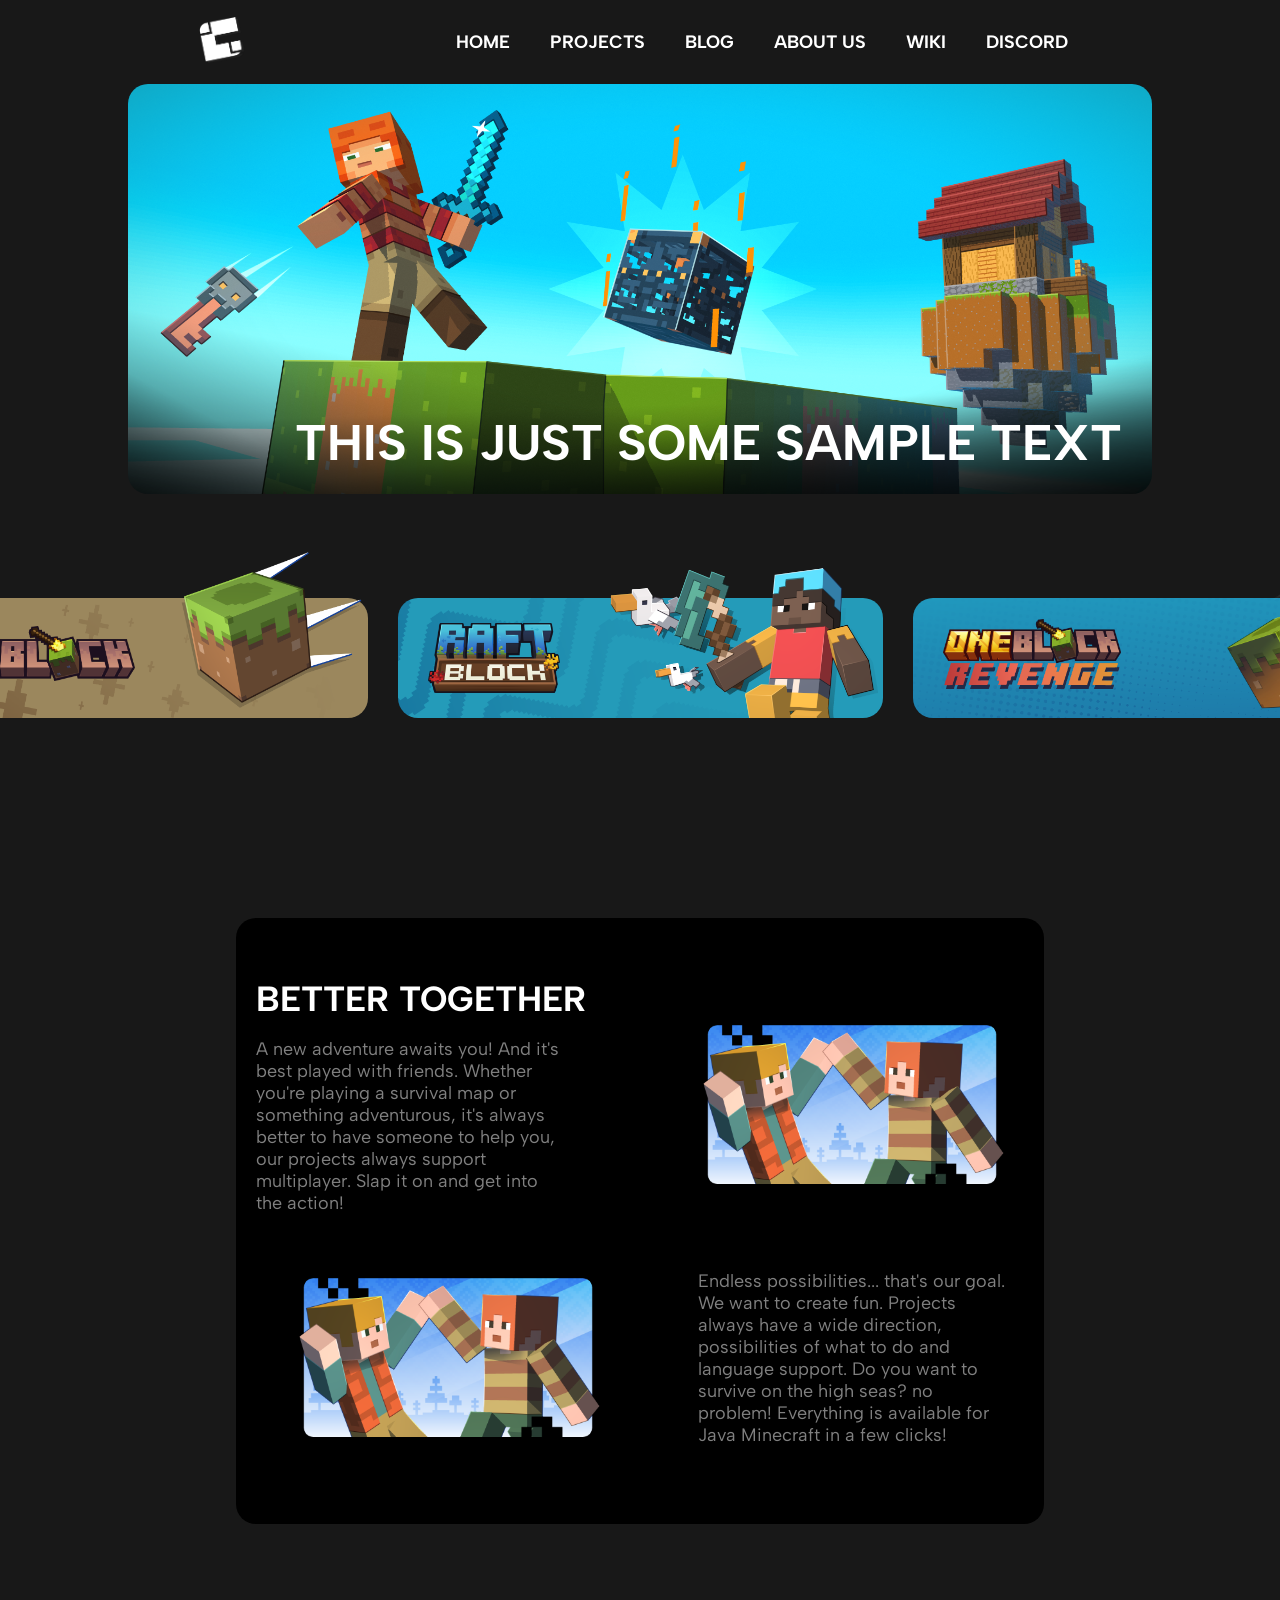
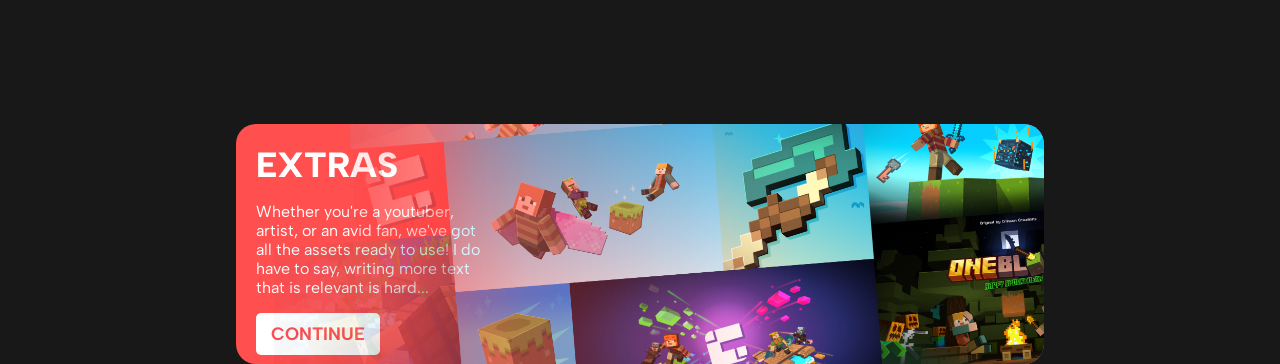
==== index.html @ 5902c3cc "new font yay, changed the font to the one that Crepi used in the figma mockups" ====
<!DOCTYPE html>
<html>
<head>
    <meta charset="utf-8" />
    <title>Crimson Creations</title>
    <link rel="stylesheet" href="style.css">
    
    <link rel="preconnect" href="https://fonts.googleapis.com">
    <link rel="preconnect" href="https://fonts.gstatic.com" crossorigin>
    <link href="https://fonts.googleapis.com/css2?family=Albert+Sans:ital,wght@0,100..900;1,100..900&display=swap" rel="stylesheet">
</head>
<body>
    <nav>
        <a href="index.html">
            <img src="assets/logo.png" alt="logo" id="logo">
        </a>
        <div class="navbar-button">
            <a href="index.html" class="current-page">home</a>
            <a href="projects.html">projects</a>
            <a href="blog.html">blog</a>
            <a href="about-us.html">about us</a>
            <a href="wiki.html">wiki</a>
            <a id="navbar-discord" href="https://discord.com/invite/VKgZ5HsmHF">discord</a>
        </div>
    </nav>
    <div id="frontpage-news">
        <img src="assets/blog/oneblock_trials.png">
        <h1>this is just some sample text</h1>
    </div>
    <div class="project-selection">
        <a href="oneblock.html">
            <div class="oneblock">
                <img class="ps-background" src="assets/project_selection/oneblock/background.png">
                <img class="oneblock ps-title" src="assets/project_selection/oneblock/title.png">
                <img class="oneblock ps-logo" src="assets/project_selection/oneblock/logo.png">
            </div>
        </a>
        <a href="">
            <div class="raftblock">
                <img class="ps-background" src="assets/project_selection/raftblock/background.png">
                <img class="raftblock ps-title" src="assets/project_selection/raftblock/title.png">
                <img class="raftblock ps-logo" src="assets/project_selection/raftblock/logo.png">
            </div>
        </a>
        <a href="">
            <div class="revenge">
                <img class="ps-background" src="assets/project_selection/ob-revenge/background.png">
                <img class="revenge ps-title" src="assets/project_selection/ob-revenge/title.png">
                <img class="revenge ps-logo" src="assets/project_selection/ob-revenge/logo.png">
            </div>
        </a>
    </div>
    <div class="paragraph-grid">
        <div>
        <h2>Better together</h2>
        <p>A new adventure awaits you! And it's best played with friends. Whether you're playing a survival map or something adventurous, it's always better to have someone to help you, our projects always support multiplayer. Slap it on and get into the action!</p>
        </div>
        <img src="assets/homepage/multiplayer.png">
        <img src="assets/homepage/multiplayer.png">
        <p>Endless possibilities... that's our goal. We want to create fun. Projects always have a wide direction, possibilities of what to do and language support. Do you want to survive on the high seas? no problem! Everything is available for Java Minecraft in a few clicks!</p>
    </div>
    <div class="extras">
        <div class="extras-text">
            <h2>Extras</h2>
            <p>Whether you're a youtuber, artist, or an avid fan, we've got all the assets ready to use!
                I do have to say, writing more text that is relevant is hard...
            </p>
            <a href="">continue</a>
        </div>
        <img class="" src="assets/homepage/extras.png">
    </div>
</body>
</html>
---- style.css ----
:root {
    --crimson: #fb3232;
    --crimson-light: #ff4f4f;
    --beige: #f5f5dc;
    --white: white;
    --black: black;
    --space-grey: #181818
}

body {
    max-width: 1920px;
    font-family: "Albert Sans", Arial, sans-serif;
    margin: 0;
    background-color: var(--space-grey);
    color: var(--white)
}

nav {
    width: 70%;
    margin: auto;
    display: flex;
    justify-content: space-between;
    align-items: center;
    background-color: var(--);
    padding: 10px;
    border-radius: 10px;
    height: fit-content
}

#logo {
    height: 60px;
    width: auto
}

div.navbar-button {
    display: flex;
    gap: 10px;
    align-items: center;
    padding-right: 5px
}

.navbar-button a {
    text-decoration: none;
    text-transform: uppercase;
    color: var(--white);
    font-weight: bold;
    font-size: 18px;
    padding: 15px;
    border-radius: 8px;
    transition: 0.15s
}

.navbar-button a:hover {
    background-color: var(--crimson);
    color: var(--white)
}

#navbar-discord:hover {
    background-color: #5865F2
}

.current-page {
}

.page-header {
    text-transform: uppercase;
    font-size: 40px;
    margin: 30px auto;
    width: 70%
}

.page-paragraph {
    width: 70%;
    margin: auto;
    font-size: 17px
}

#frontpage-news {
    width: 80%;
    margin: 0 auto 20px;
    position: relative
}

#frontpage-news > img {
    width: 100%;
    object-fit: cover;
    border-radius: 20px;
    aspect-ratio: 5 / 2;
    position: relative
}

#frontpage-news > h1 {
    position: absolute;
    right: 30px;
    bottom: 25px;
    font-size: 50px;
    text-transform: uppercase;
    margin: 0
}

.project-selection {
    width: 70%;
    margin: 100px auto;
    display: flex;
    justify-content: center;
    gap: 30px
}

.project-selection div {
    position: relative;
    display: flex;
    align-items: center;
    height: 120px;
    transition: 0.25s
}

.project-selection div:hover {
    transform: translateY(-10px)
}

/* 'ps' is short for 'project-selection' */

.ps-background {
    object-fit: cover;
    height: 100%;
    border-radius: 20px
}

.ps-title {
    position: absolute;
    left: 30px;
    height: 55px
}

.ps-title.oneblock {
    margin-bottom: 8px
}

.ps-title.raftblock {
    height: 70px
}

.ps-title.revenge {
    height: 70px;
    margin-bottom: 8px
}

.ps-logo {
    position: absolute;
    right: 0;
    bottom: 0;
    height: 160px
}

.ps-logo.oneblock {
    bottom: 10px
}

.ps-logo.raftblock {
    bottom: 0;
    right: 5px
}

.ps-logo.revenge {
    bottom: 2px;
    right: 10px
}

.paragraph-grid {
    width: 60%;
    margin: 200px auto;
    padding: 60px 20px;
    background-color: var(--black);
    border-radius: 20px;
    display: grid;
    grid-template-columns: 50% 50%;
    grid-template-rows: auto auto;
    column-gap: 20px;
    row-gap: 20px;
    align-items: center;
    justify-items: center
}

.paragraph-grid > * {
    place-self: center
}

.paragraph-grid img {
    width: 80%
}

.paragraph-grid div {
}

.paragraph-grid h2 {
    text-transform: uppercase;
    font-size: 35px;
    margin: 0
}

.paragraph-grid p {
    font-size: 18px;
    color: gray;
    width: 80%
}

.extras {
    width: 60%;
    height: 200px;
    margin: auto;
    position: relative;
    border-radius: 20px;
    background-color: var(--crimson-light);
    padding: 20px
}

.extras-text {
    width: 30%;
    height: 100%;
    display: flex;
    flex-direction: column;
    justify-content: space-between
}

.extras h2 {
    text-transform: uppercase;
    font-size: 35px;
    margin: 0;
    font-weight: 800
}

.extras a {
    width: fit-content;
    background-color: var(--white);
    color: var(--crimson-light);
    font-size: 18px;
    font-weight: bold;
    text-transform: uppercase;
    text-decoration: none;
    padding: 10px 15px;
    border-radius: 5px;
    transition: 0.2s
}

.extras a:hover {
    background-color: whitesmoke
}

.extras > img {
    position: absolute;
    right: 0;
    bottom: 0;
    height: 100%;
    border-radius: 0 20px 20px 0
}

.meet-team > div {
    height: 300px;
    background-color: var(--beige);
    color: var(--black);
    border-radius: 20px;
    padding: 30px;
    display: flex;
    flex-direction: column;
    justify-content: space-between;
    gap: 10px;
    width: 70%;
    margin: 200px auto;
    position: relative
}

.team-icons-bar {
    display: flex;
    flex-direction: row;
    gap: 15px;
    justify-content: left
}

.team-icons-bar > button {
    width: fit-content;
    height: 50px;
    padding: 0;
    margin: 0;
    border: 0;
    background-color: transparent;
    cursor: pointer
}

.team-icons-bar img {
    width: 50px
}

.team-description {
    width: 100%
}

.team-member {
    display: flex;
    justify-content: space-between
}

.team-member > div {
    width: calc(100% - 580px)
}

.team-member h1 {
    margin: 0;
    margin-bottom: 5px
}

.team-member h3 {
    font-size: 20px
}

.team-member h6 {
    font-weight: normal;
    font-size: 15px;
    margin: 0
}

.team-member p {
    font-size: 18px;
    line-height: 25px}

#member-picture {
    height: 550px;
    position: absolute;
	right: 0;
    bottom: 0;
    margin: 0px 30px
}

.team-badge {
    text-transform: uppercase;
    font-size: 15px;
    color: var(--white);
    padding: 3px 10px;
    border-radius: 5px
}

.badge-admin {
    background-color: var(--crimson)
}

.badge-team {
    
}

.project-grid {
    width: 70%;
    margin: auto;
    display: flex;
    flex-wrap: wrap;
    gap: 20px
}

.project-item {
    width: calc(25% - 15px);
    aspect-ratio: 1 / 1
}

.project-icon {
    width: 100%;
    height: 100%;
    object-fit: cover;
    border-radius: 20px;
    transition: 0.3s;
    opacity: 0.6
}

.project-icon:hover {
    scale: 95%;
    opacity: 1
}

.blogpost-list {
    width: 70%;
    margin: auto;
    display: flex;
    flex-direction: column;
    gap: 40px
}

.blogpost-list-item {
    display: flex;
    gap: 20px;
    height: 200px;
    transition: 0.2s
}

.blogpost-list-item:hover {
    scale: 97.5%
}

.blogpost-thumbnail {
    height: 100%;
    aspect-ratio: 3 / 2;
    object-fit: cover;
    border-radius: 10px
}

h5.blogpost-title {
    text-transform: uppercase;
    font-size: 22px;
    margin: 0
}

.blogpost-excerpt {
    font-size: 18px;
    line-height: 22px
}

.project-introduction {
    display: flex;
    width: 55%;
    margin: 200px auto;
    border-radius: 10px
}

.project-introduction-text {
    flex: 4;
    background-color: steelblue;
    border-radius: 20px 0 0 20px
}

.project-introduction-text * {
    margin: 25px
}

.project-introduction-text h2 {
    text-transform: uppercase;
    font-size: 30px;
    margin-bottom: 0
}

.project-introduction-text p {
    font-size: 17px;
    margin-top: 15px
}

.project-introduction > img {
    flex: 5;
    width: 100%;
    object-fit: cover;
    border-radius: 0 20px 20px 0;
    aspect-ratio: 3 / 2
}
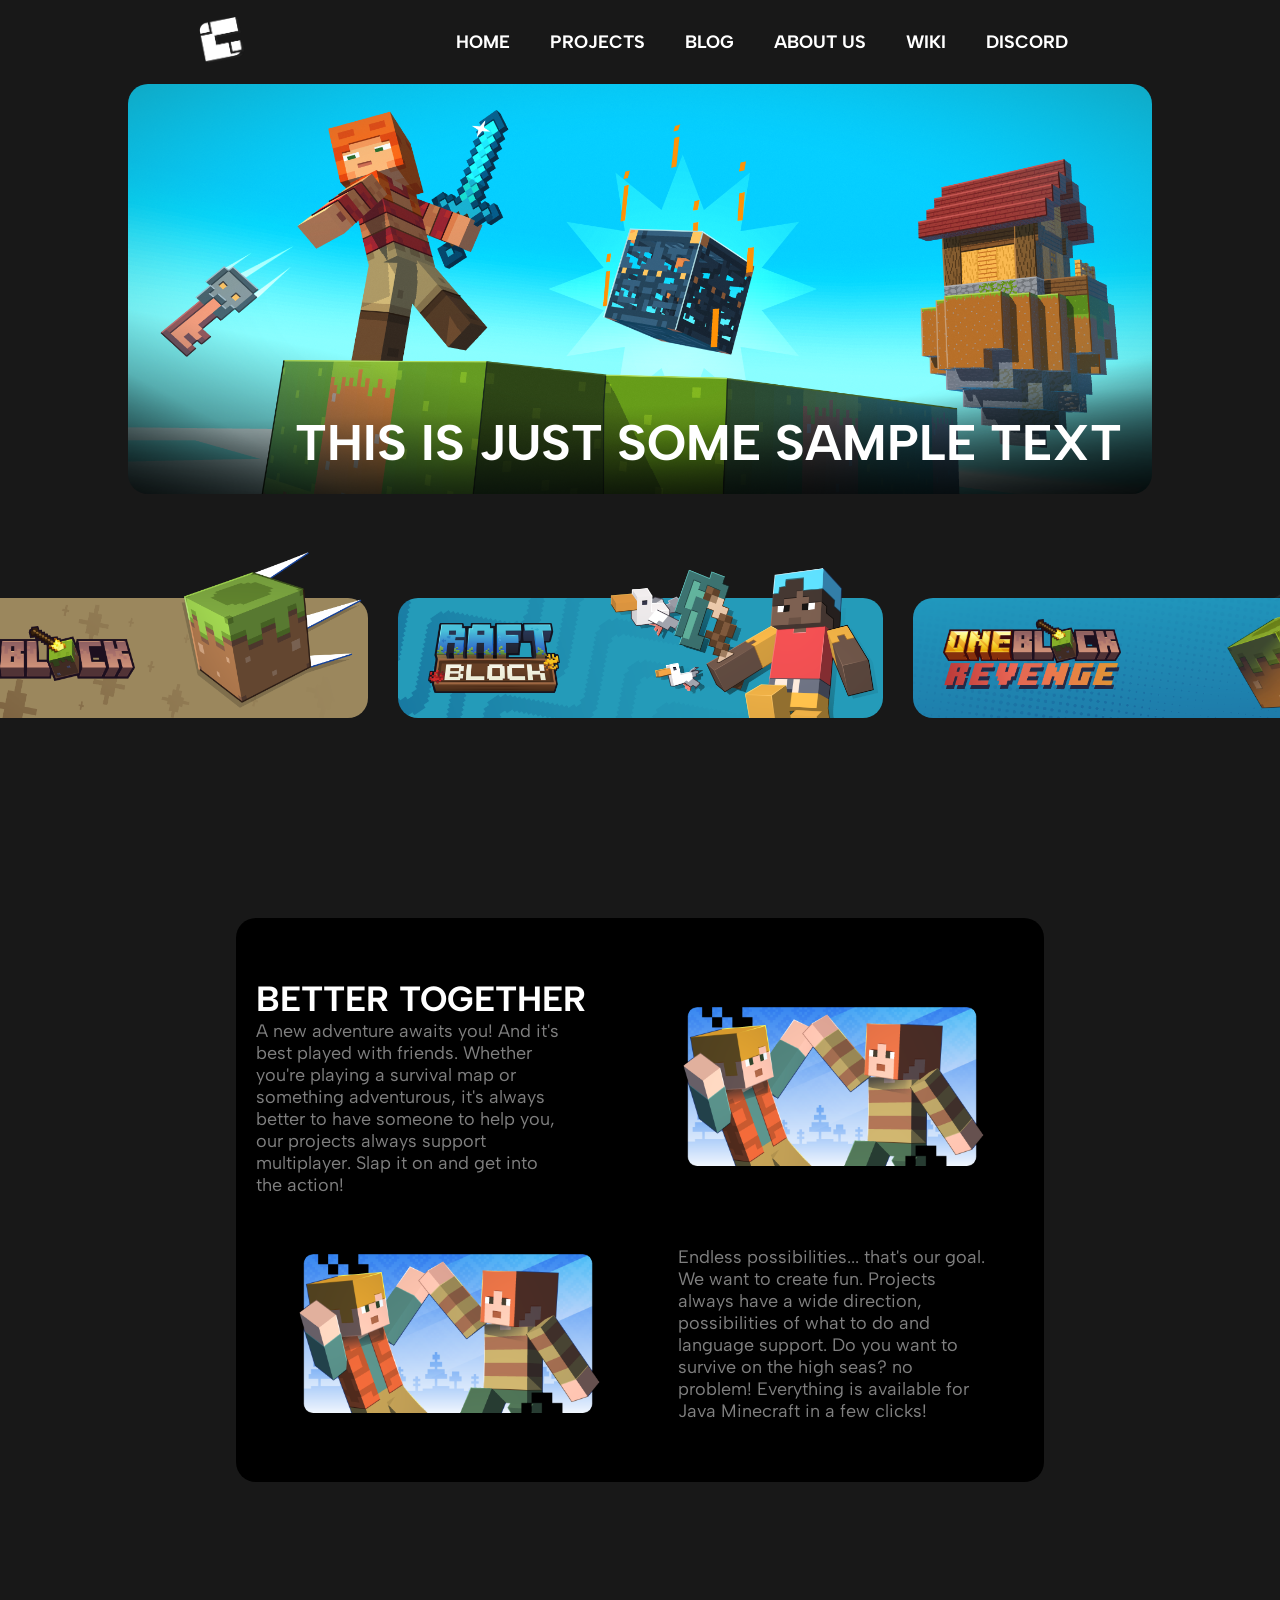
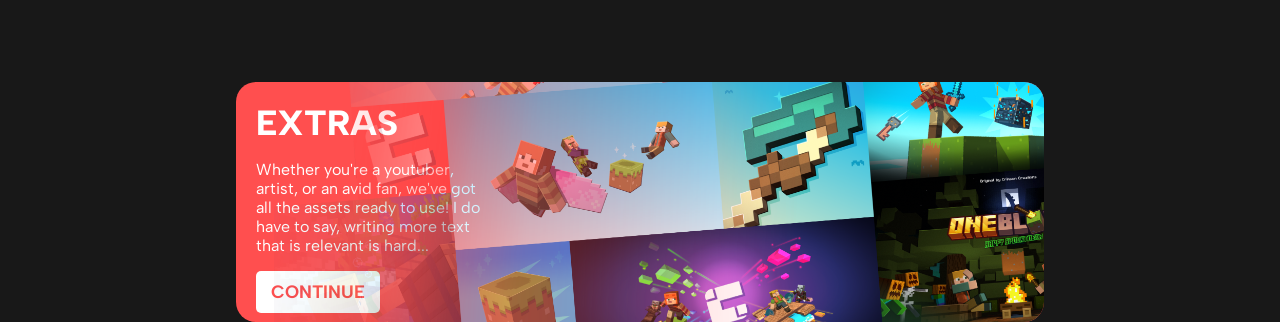
==== commit c007ee20: "downloads page! woohoo, new page being worked on! not done yet, heavy WIP but we're finally getting " ====
--- a/index.html
+++ b/index.html
@@ -3,6 +3,7 @@
 <head>
     <meta charset="utf-8" />
     <title>Crimson Creations</title>
+    <link rel="icon" type="image/x-icon" href="assets/logo.png">
     <link rel="stylesheet" href="style.css">
     
     <link rel="preconnect" href="https://fonts.googleapis.com">
--- a/style.css
+++ b/style.css
@@ -4,13 +4,15 @@
     --beige: #f5f5dc;
     --white: white;
     --black: black;
-    --space-grey: #181818
+    --space-grey: #181818;
+    --extra-grey: #030303;
+    --light-grey: #474747
 }
 
 body {
     max-width: 1920px;
     font-family: "Albert Sans", Arial, sans-serif;
-    margin: 0;
+    margin: 0 auto;
     background-color: var(--space-grey);
     color: var(--white)
 }
@@ -175,8 +177,8 @@
     display: grid;
     grid-template-columns: 50% 50%;
     grid-template-rows: auto auto;
-    column-gap: 20px;
-    row-gap: 20px;
+    column-gap: 0px;
+    row-gap: 50px;
     align-items: center;
     justify-items: center
 }
@@ -201,7 +203,8 @@
 .paragraph-grid p {
     font-size: 18px;
     color: gray;
-    width: 80%
+    width: 80%;
+    margin: 0
 }
 
 .extras {
@@ -276,7 +279,7 @@
     justify-content: left
 }
 
-.team-icons-bar > button {
+.member-icon {
     width: fit-content;
     height: 50px;
     padding: 0;
@@ -420,7 +423,8 @@
 .project-introduction-text {
     flex: 4;
     background-color: steelblue;
-    border-radius: 20px 0 0 20px
+    border-radius: 20px 0 0 20px;
+    background-color: var(--extra-grey)
 }
 
 .project-introduction-text * {
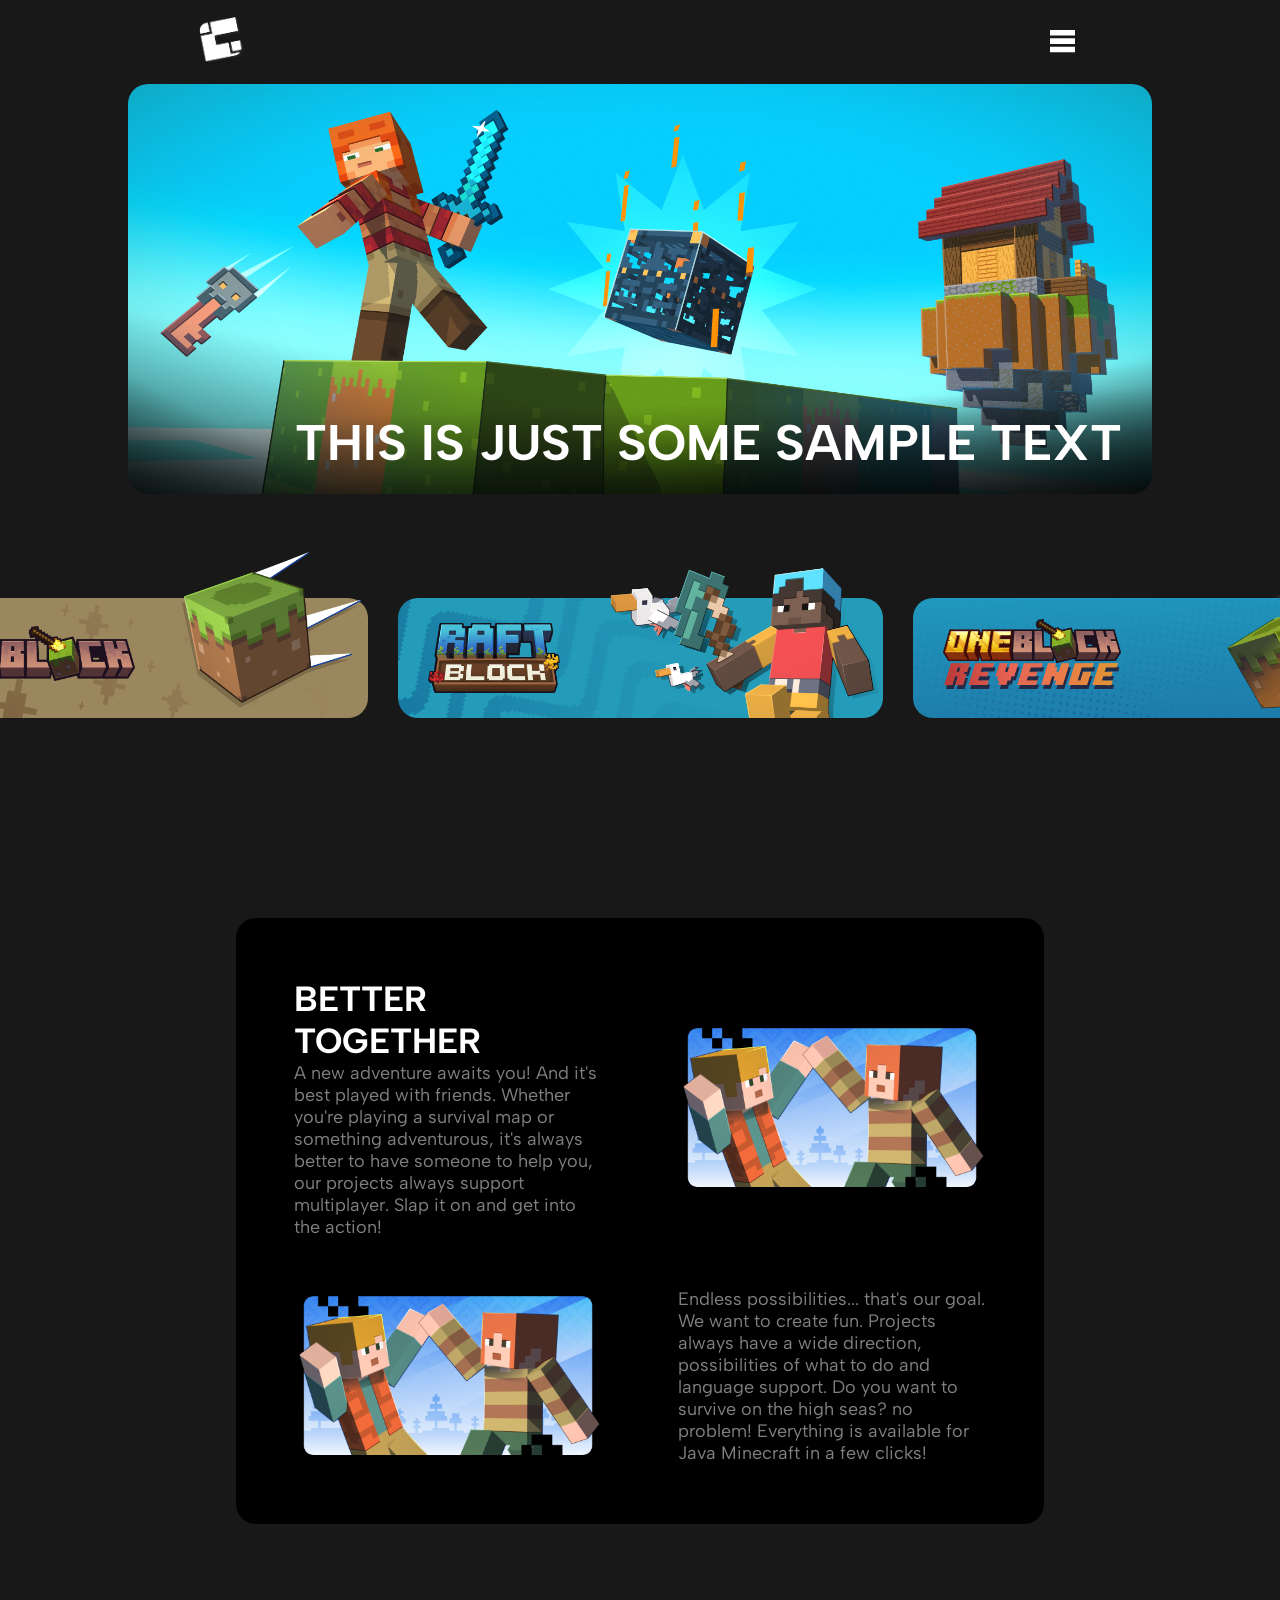
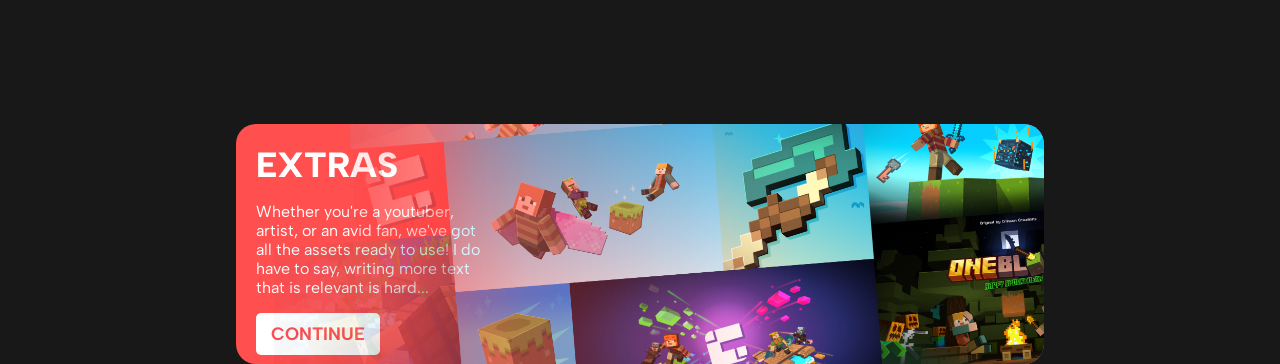
==== commit 741c1370: "random changes... stuff I've done until now" ====
--- a/index.html
+++ b/index.html
@@ -3,72 +3,93 @@
 <head>
     <meta charset="utf-8" />
     <title>Crimson Creations</title>
-    <link rel="icon" type="image/x-icon" href="assets/logo.png">
+    <link rel="icon" type="image/x-icon" href="assets/favicon.ico">
     <link rel="stylesheet" href="style.css">
+    <link rel="stylesheet" href="homepage.css">
     
     <link rel="preconnect" href="https://fonts.googleapis.com">
     <link rel="preconnect" href="https://fonts.gstatic.com" crossorigin>
     <link href="https://fonts.googleapis.com/css2?family=Albert+Sans:ital,wght@0,100..900;1,100..900&display=swap" rel="stylesheet">
+    <script>
+        function navbarToggle() {
+            const element = document.getElementById('navbar-menu');
+
+            if (element.style.display === "" || element.style.display === "none") {
+                element.style.display = "flex"
+            } else {
+                element.style.display = "none"
+            }
+        }
+    </script>
 </head>
 <body>
     <nav>
         <a href="index.html">
             <img src="assets/logo.png" alt="logo" id="logo">
         </a>
-        <div class="navbar-button">
+        <div class="navbar-link">
             <a href="index.html" class="current-page">home</a>
             <a href="projects.html">projects</a>
             <a href="blog.html">blog</a>
             <a href="about-us.html">about us</a>
             <a href="wiki.html">wiki</a>
-            <a id="navbar-discord" href="https://discord.com/invite/VKgZ5HsmHF">discord</a>
+            <a class="navbar-discord" href="https://discord.com/invite/VKgZ5HsmHF">discord</a>
         </div>
+        <button id="navbar-button" onclick="navbarToggle()"><img src="assets/icons/menu.svg"></button>
     </nav>
-    <div id="frontpage-news">
-        <img src="assets/blog/oneblock_trials.png">
-        <h1>this is just some sample text</h1>
+    <div id="navbar-menu">
+        <a class="navbar-link">home</a>
+        <a class="navbar-link">projects</a>
+        <a class="navbar-link">blog</a>
+        <a class="navbar-link navbar-discord">discord</a>
     </div>
-    <div class="project-selection">
-        <a href="oneblock.html">
-            <div class="oneblock">
-                <img class="ps-background" src="assets/project_selection/oneblock/background.png">
-                <img class="oneblock ps-title" src="assets/project_selection/oneblock/title.png">
-                <img class="oneblock ps-logo" src="assets/project_selection/oneblock/logo.png">
+    <main>
+        <div id="frontpage-news">
+            <img src="assets/blog/oneblock_trials.png">
+            <h1>this is just some sample text</h1>
+        </div>
+        <div class="project-selection">
+            <a href="oneblock.html">
+                <div class="oneblock">
+                    <img class="ps-background" src="assets/project_selection/oneblock/background.png">
+                    <img class="oneblock ps-title" src="assets/project_selection/oneblock/title.png">
+                    <img class="oneblock ps-logo" src="assets/project_selection/oneblock/logo.png">
+                </div>
+            </a>
+            <a href="">
+                <div class="raftblock">
+                    <img class="ps-background" src="assets/project_selection/raftblock/background.png">
+                    <img class="raftblock ps-title" src="assets/project_selection/raftblock/title.png">
+                    <img class="raftblock ps-logo" src="assets/project_selection/raftblock/logo.png">
+                </div>
+            </a>
+            <a href="">
+                <div class="revenge">
+                    <img class="ps-background" src="assets/project_selection/ob-revenge/background.png">
+                    <img class="revenge ps-title" src="assets/project_selection/ob-revenge/title.png">
+                    <img class="revenge ps-logo" src="assets/project_selection/ob-revenge/logo.png">
+                </div>
+            </a>
+        </div>
+        <div class="paragraph-grid">
+            <p>
+                <span style="font-weight: 700; text-transform: uppercase">Better together</span>
+                <br>A new adventure awaits you! And it's best played with friends. Whether you're playing a survival map or something adventurous, it's always better to have someone to help you, our projects always support multiplayer. Slap it on and get into the action!
+            </p>
+            <img src="assets/homepage/multiplayer.png">
+            <img src="assets/homepage/multiplayer.png">
+            <p>Endless possibilities... that's our goal. We want to create fun. Projects always have a wide direction, possibilities of what to do and language support. Do you want to survive on the high seas? no problem! Everything is available for Java Minecraft in a few clicks!</p>
+        </div>
+        <div class="extras">
+            <div class="extras-text">
+                <h2>Extras</h2>
+                <p>Whether you're a youtuber, artist, or an avid fan, we've got all the assets ready to use!
+                    I do have to say, writing more text that is relevant is hard...
+                </p>
+                <a href="">continue</a>
             </div>
-        </a>
-        <a href="">
-            <div class="raftblock">
-                <img class="ps-background" src="assets/project_selection/raftblock/background.png">
-                <img class="raftblock ps-title" src="assets/project_selection/raftblock/title.png">
-                <img class="raftblock ps-logo" src="assets/project_selection/raftblock/logo.png">
-            </div>
-        </a>
-        <a href="">
-            <div class="revenge">
-                <img class="ps-background" src="assets/project_selection/ob-revenge/background.png">
-                <img class="revenge ps-title" src="assets/project_selection/ob-revenge/title.png">
-                <img class="revenge ps-logo" src="assets/project_selection/ob-revenge/logo.png">
-            </div>
-        </a>
-    </div>
-    <div class="paragraph-grid">
-        <div>
-        <h2>Better together</h2>
-        <p>A new adventure awaits you! And it's best played with friends. Whether you're playing a survival map or something adventurous, it's always better to have someone to help you, our projects always support multiplayer. Slap it on and get into the action!</p>
+            <img class="" src="assets/homepage/extras.png">
         </div>
-        <img src="assets/homepage/multiplayer.png">
-        <img src="assets/homepage/multiplayer.png">
-        <p>Endless possibilities... that's our goal. We want to create fun. Projects always have a wide direction, possibilities of what to do and language support. Do you want to survive on the high seas? no problem! Everything is available for Java Minecraft in a few clicks!</p>
-    </div>
-    <div class="extras">
-        <div class="extras-text">
-            <h2>Extras</h2>
-            <p>Whether you're a youtuber, artist, or an avid fan, we've got all the assets ready to use!
-                I do have to say, writing more text that is relevant is hard...
-            </p>
-            <a href="">continue</a>
-        </div>
-        <img class="" src="assets/homepage/extras.png">
-    </div>
+    </main>
 </body>
 </html>
--- a/style.css
+++ b/style.css
@@ -26,7 +26,9 @@
     background-color: var(--);
     padding: 10px;
     border-radius: 10px;
-    height: fit-content
+    height: fit-content;
+    position: relative;
+    z-index: 3
 }
 
 #logo {
@@ -34,14 +36,15 @@
     width: auto
 }
 
-div.navbar-button {
+div.navbar-link {
     display: flex;
     gap: 10px;
     align-items: center;
-    padding-right: 5px
-}
-
-.navbar-button a {
+    padding-right: 5px;
+    display: none
+}
+
+.navbar-link a {
     text-decoration: none;
     text-transform: uppercase;
     color: var(--white);
@@ -52,209 +55,83 @@
     transition: 0.15s
 }
 
-.navbar-button a:hover {
+a.navbar-link {
+    text-decoration: none;
+    text-transform: uppercase;
+    color: var(--white);
+    font-weight: bold;
+    font-size: 18px;
+    padding: 15px;
+    border-radius: 8px;
+    transition: 0.15s
+}
+
+.navbar-link a:hover {
     background-color: var(--crimson);
     color: var(--white)
 }
 
-#navbar-discord:hover {
+a.navbar-link:hover {
+    background-color: var(--crimson);
+    color: var(--white)
+}
+
+.navbar-discord:hover {
     background-color: #5865F2
 }
 
+#navbar-button {
+    height: 52px;
+    padding: 13.5px;
+    background-color: transparent;
+    border: 0;
+    border-radius: 8px
+}
+
+#navbar-button:hover {
+    background-color: var(--crimson)
+}
+
+#navbar-button > img {
+    height: 25px
+}
+
+#navbar-menu {
+    background-color: var(--space-grey);
+    display: none;
+    flex-direction: column;
+    gap: 10px;
+    width: 70%;
+    margin: 0 auto
+}
+
 .current-page {
 }
 
-.page-header {
-    text-transform: uppercase;
-    font-size: 40px;
-    margin: 30px auto;
-    width: 70%
+main {
+    width: 70%;
+    margin: 0 auto
+}
+
+h1.page-header {
+    text-align: center;
+    margin: 40px 0 0;
+    text-transform: uppercase;
+    font-size: 50px;
+    font-weight: 800
+}
+
+p.page-header {
+    width: 70%;
+    margin: 0 auto;
+    text-align: center;
+    color: lightgray
 }
 
 .page-paragraph {
     width: 70%;
     margin: auto;
     font-size: 17px
-}
-
-#frontpage-news {
-    width: 80%;
-    margin: 0 auto 20px;
-    position: relative
-}
-
-#frontpage-news > img {
-    width: 100%;
-    object-fit: cover;
-    border-radius: 20px;
-    aspect-ratio: 5 / 2;
-    position: relative
-}
-
-#frontpage-news > h1 {
-    position: absolute;
-    right: 30px;
-    bottom: 25px;
-    font-size: 50px;
-    text-transform: uppercase;
-    margin: 0
-}
-
-.project-selection {
-    width: 70%;
-    margin: 100px auto;
-    display: flex;
-    justify-content: center;
-    gap: 30px
-}
-
-.project-selection div {
-    position: relative;
-    display: flex;
-    align-items: center;
-    height: 120px;
-    transition: 0.25s
-}
-
-.project-selection div:hover {
-    transform: translateY(-10px)
-}
-
-/* 'ps' is short for 'project-selection' */
-
-.ps-background {
-    object-fit: cover;
-    height: 100%;
-    border-radius: 20px
-}
-
-.ps-title {
-    position: absolute;
-    left: 30px;
-    height: 55px
-}
-
-.ps-title.oneblock {
-    margin-bottom: 8px
-}
-
-.ps-title.raftblock {
-    height: 70px
-}
-
-.ps-title.revenge {
-    height: 70px;
-    margin-bottom: 8px
-}
-
-.ps-logo {
-    position: absolute;
-    right: 0;
-    bottom: 0;
-    height: 160px
-}
-
-.ps-logo.oneblock {
-    bottom: 10px
-}
-
-.ps-logo.raftblock {
-    bottom: 0;
-    right: 5px
-}
-
-.ps-logo.revenge {
-    bottom: 2px;
-    right: 10px
-}
-
-.paragraph-grid {
-    width: 60%;
-    margin: 200px auto;
-    padding: 60px 20px;
-    background-color: var(--black);
-    border-radius: 20px;
-    display: grid;
-    grid-template-columns: 50% 50%;
-    grid-template-rows: auto auto;
-    column-gap: 0px;
-    row-gap: 50px;
-    align-items: center;
-    justify-items: center
-}
-
-.paragraph-grid > * {
-    place-self: center
-}
-
-.paragraph-grid img {
-    width: 80%
-}
-
-.paragraph-grid div {
-}
-
-.paragraph-grid h2 {
-    text-transform: uppercase;
-    font-size: 35px;
-    margin: 0
-}
-
-.paragraph-grid p {
-    font-size: 18px;
-    color: gray;
-    width: 80%;
-    margin: 0
-}
-
-.extras {
-    width: 60%;
-    height: 200px;
-    margin: auto;
-    position: relative;
-    border-radius: 20px;
-    background-color: var(--crimson-light);
-    padding: 20px
-}
-
-.extras-text {
-    width: 30%;
-    height: 100%;
-    display: flex;
-    flex-direction: column;
-    justify-content: space-between
-}
-
-.extras h2 {
-    text-transform: uppercase;
-    font-size: 35px;
-    margin: 0;
-    font-weight: 800
-}
-
-.extras a {
-    width: fit-content;
-    background-color: var(--white);
-    color: var(--crimson-light);
-    font-size: 18px;
-    font-weight: bold;
-    text-transform: uppercase;
-    text-decoration: none;
-    padding: 10px 15px;
-    border-radius: 5px;
-    transition: 0.2s
-}
-
-.extras a:hover {
-    background-color: whitesmoke
-}
-
-.extras > img {
-    position: absolute;
-    right: 0;
-    bottom: 0;
-    height: 100%;
-    border-radius: 0 20px 20px 0
 }
 
 .meet-team > div {
@@ -351,7 +228,7 @@
 
 .project-grid {
     width: 70%;
-    margin: auto;
+    margin: 80px auto;
     display: flex;
     flex-wrap: wrap;
     gap: 20px
@@ -378,7 +255,7 @@
 
 .blogpost-list {
     width: 70%;
-    margin: auto;
+    margin: 80px auto;
     display: flex;
     flex-direction: column;
     gap: 40px
@@ -410,7 +287,8 @@
 
 .blogpost-excerpt {
     font-size: 18px;
-    line-height: 22px
+    color: lightgrey;
+    margin: 10px 0
 }
 
 .project-introduction {
--- a/homepage.css
+++ b/homepage.css
@@ -0,0 +1,183 @@
+main {
+    width: 100%
+}
+
+#frontpage-news {
+    width: 80%;
+    margin: 0 auto 20px;
+    position: relative
+}
+
+#frontpage-news > img {
+    width: 100%;
+    object-fit: cover;
+    border-radius: 20px;
+    aspect-ratio: 5 / 2;
+    position: relative
+}
+
+#frontpage-news > h1 {
+    position: absolute;
+    right: 30px;
+    bottom: 25px;
+    font-size: 50px;
+    text-transform: uppercase;
+    margin: 0
+}
+
+.project-selection {
+    width: 70%;
+    margin: 100px auto;
+    display: flex;
+    justify-content: center;
+    gap: 30px
+}
+
+.project-selection div {
+    position: relative;
+    display: flex;
+    align-items: center;
+    height: 120px;
+    transition: 0.25s
+}
+
+.project-selection div:hover {
+    transform: translateY(-10px)
+}
+
+/* 'ps' is short for 'project-selection' */
+
+.ps-background {
+    object-fit: cover;
+    height: 100%;
+    border-radius: 20px
+}
+
+.ps-title {
+    position: absolute;
+    left: 30px;
+    height: 55px
+}
+
+.ps-title.oneblock {
+    margin-bottom: 8px
+}
+
+.ps-title.raftblock {
+    height: 70px
+}
+
+.ps-title.revenge {
+    height: 70px;
+    margin-bottom: 8px
+}
+
+.ps-logo {
+    position: absolute;
+    right: 0;
+    bottom: 0;
+    height: 160px
+}
+
+.ps-logo.oneblock {
+    bottom: 10px
+}
+
+.ps-logo.raftblock {
+    bottom: 0;
+    right: 5px
+}
+
+.ps-logo.revenge {
+    bottom: 2px;
+    right: 10px
+}
+
+.paragraph-grid {
+    width: 60%;
+    margin: 200px auto;
+    padding: 60px 20px;
+    background-color: var(--black);
+    border-radius: 20px;
+    display: grid;
+    grid-template-columns: 50% 50%;
+    grid-template-rows: auto auto;
+    column-gap: 0px;
+    row-gap: 50px;
+    align-items: center;
+    justify-items: center
+}
+
+.paragraph-grid > * {
+    place-self: center
+}
+
+.paragraph-grid img {
+    width: 80%
+}
+
+.paragraph-grid div {
+}
+
+.paragraph-grid span {
+    text-transform: uppercase;
+    font-size: 35px;
+    color: var(--white)
+}
+
+.paragraph-grid p {
+    font-size: 18px;
+    color: gray;
+    width: 80%;
+    margin: 0
+}
+
+.extras {
+    width: 60%;
+    height: 200px;
+    margin: auto;
+    position: relative;
+    border-radius: 20px;
+    background-color: var(--crimson-light);
+    padding: 20px
+}
+
+.extras-text {
+    width: 30%;
+    height: 100%;
+    display: flex;
+    flex-direction: column;
+    justify-content: space-between
+}
+
+.extras h2 {
+    text-transform: uppercase;
+    font-size: 35px;
+    margin: 0;
+    font-weight: 800
+}
+
+.extras a {
+    width: fit-content;
+    background-color: var(--white);
+    color: var(--crimson-light);
+    font-size: 18px;
+    font-weight: bold;
+    text-transform: uppercase;
+    text-decoration: none;
+    padding: 10px 15px;
+    border-radius: 5px;
+    transition: 0.2s
+}
+
+.extras a:hover {
+    background-color: whitesmoke
+}
+
+.extras > img {
+    position: absolute;
+    right: 0;
+    bottom: 0;
+    height: 100%;
+    border-radius: 0 20px 20px 0
+}
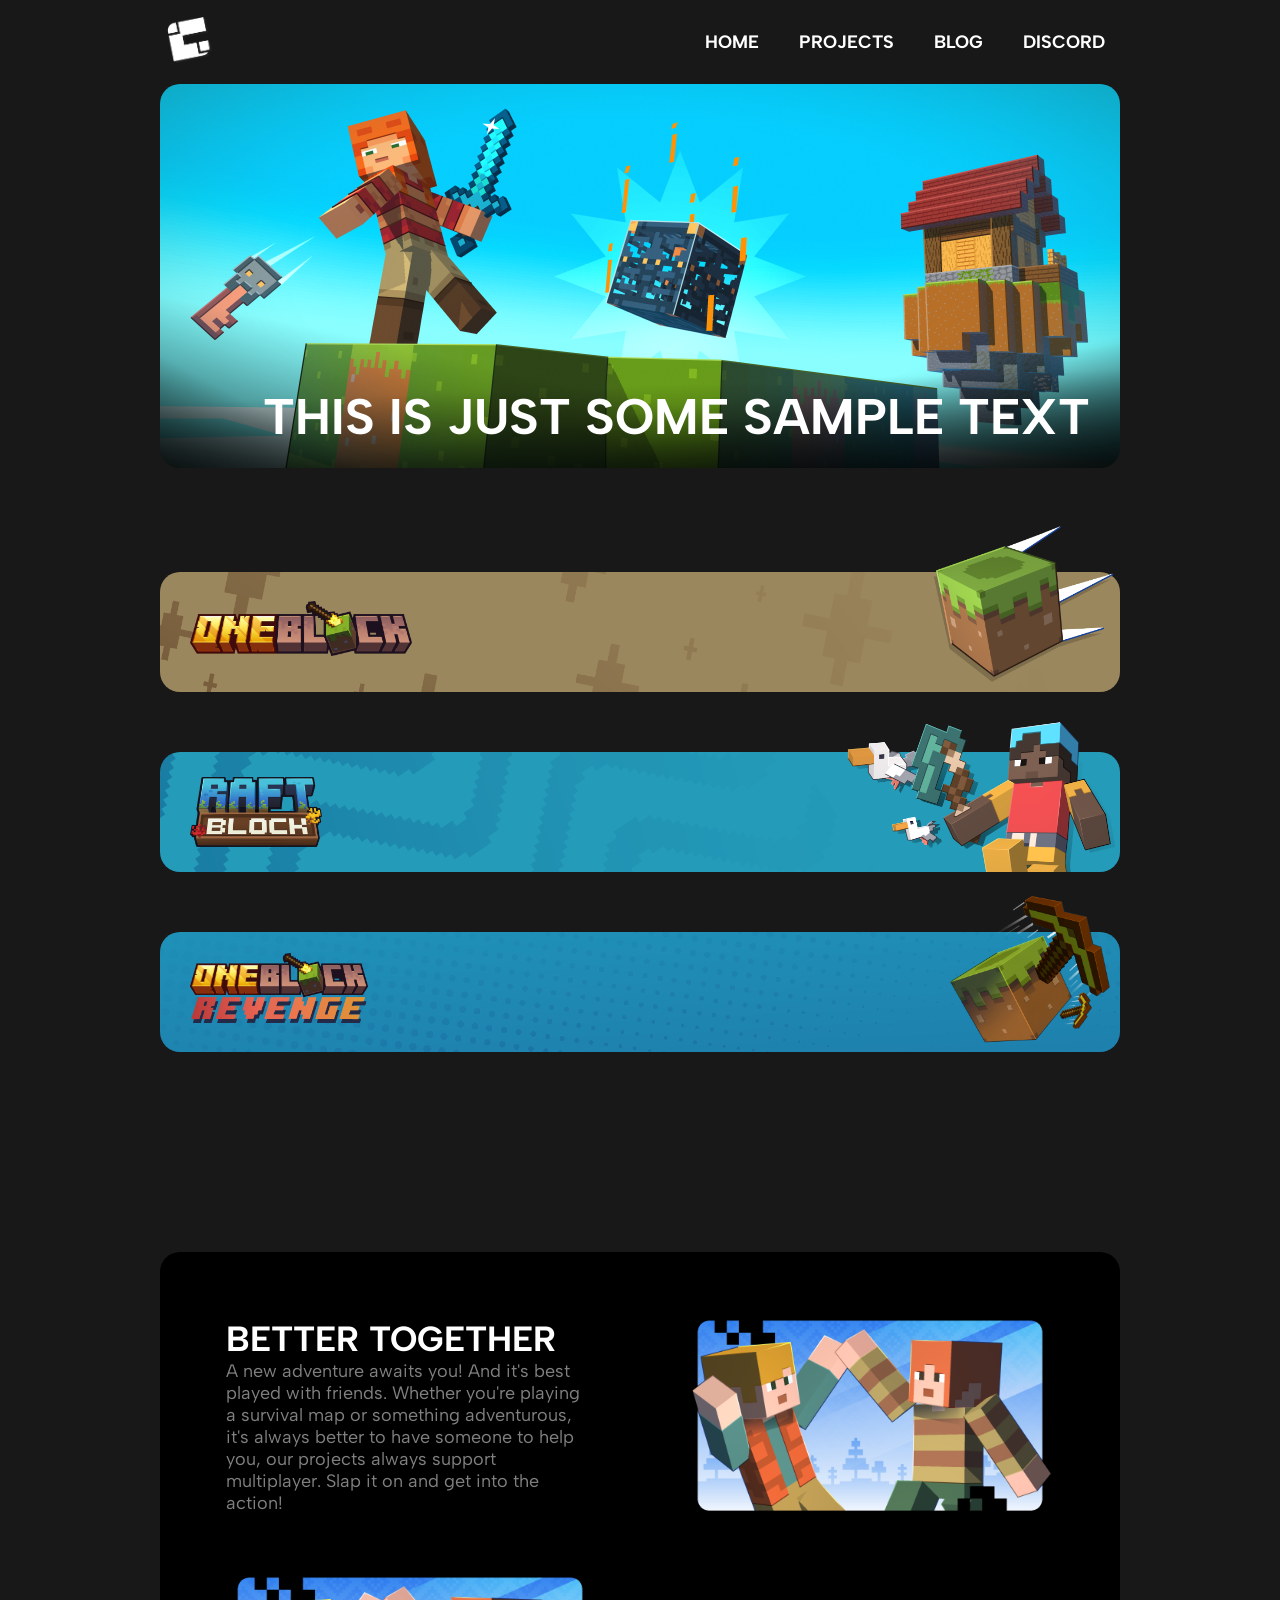
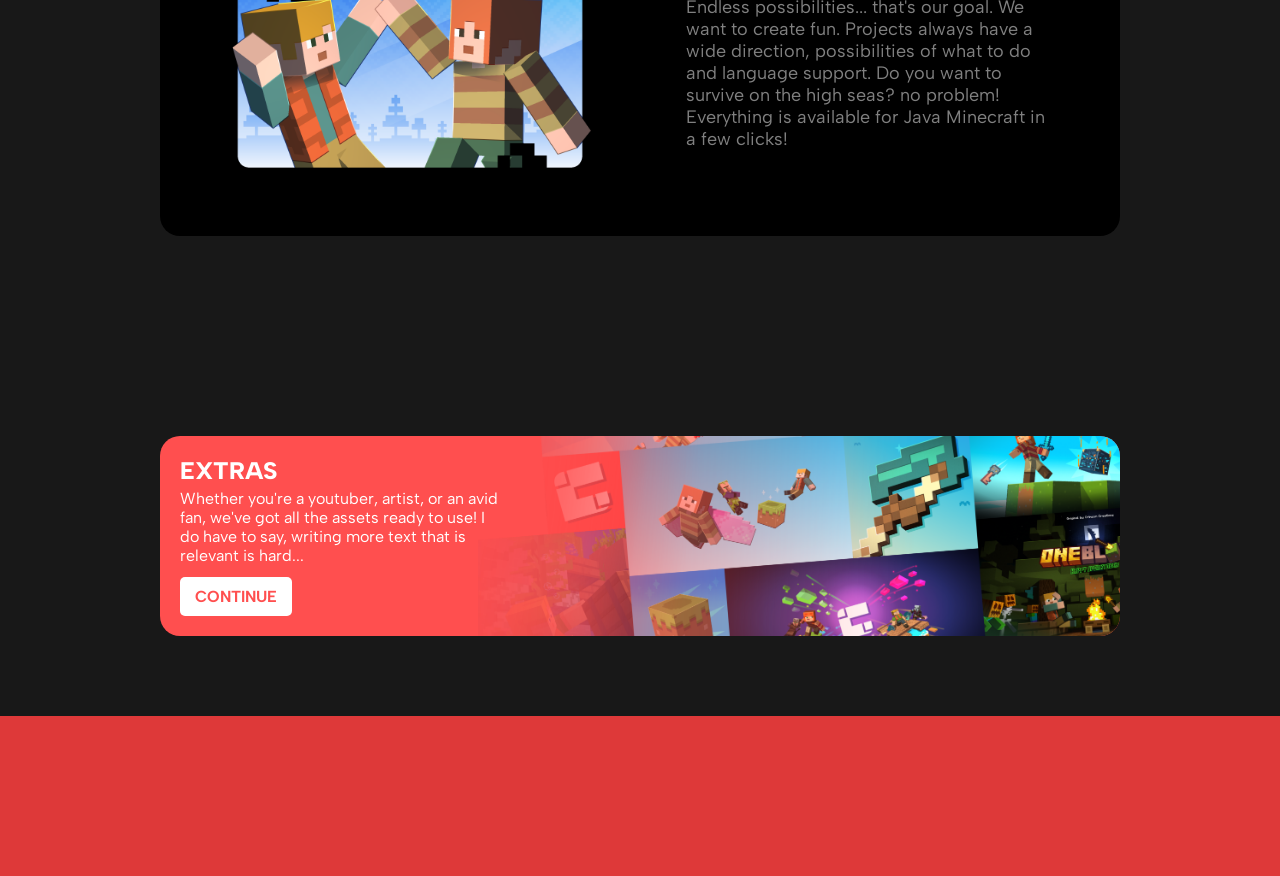
==== commit cd4de1eb: "latest schenanigans fixing layout for smaller devices..." ====
--- a/index.html
+++ b/index.html
@@ -10,17 +10,6 @@
     <link rel="preconnect" href="https://fonts.googleapis.com">
     <link rel="preconnect" href="https://fonts.gstatic.com" crossorigin>
     <link href="https://fonts.googleapis.com/css2?family=Albert+Sans:ital,wght@0,100..900;1,100..900&display=swap" rel="stylesheet">
-    <script>
-        function navbarToggle() {
-            const element = document.getElementById('navbar-menu');
-
-            if (element.style.display === "" || element.style.display === "none") {
-                element.style.display = "flex"
-            } else {
-                element.style.display = "none"
-            }
-        }
-    </script>
 </head>
 <body>
     <nav>
@@ -31,8 +20,6 @@
             <a href="index.html" class="current-page">home</a>
             <a href="projects.html">projects</a>
             <a href="blog.html">blog</a>
-            <a href="about-us.html">about us</a>
-            <a href="wiki.html">wiki</a>
             <a class="navbar-discord" href="https://discord.com/invite/VKgZ5HsmHF">discord</a>
         </div>
         <button id="navbar-button" onclick="navbarToggle()"><img src="assets/icons/menu.svg"></button>
@@ -82,14 +69,20 @@
         </div>
         <div class="extras">
             <div class="extras-text">
-                <h2>Extras</h2>
-                <p>Whether you're a youtuber, artist, or an avid fan, we've got all the assets ready to use!
-                    I do have to say, writing more text that is relevant is hard...
-                </p>
+                <div>
+                    <h2>Extras</h2>
+                    <p>Whether you're a youtuber, artist, or an avid fan, we've got all the assets ready to use!
+                        I do have to say, writing more text that is relevant is hard...
+                    </p>
+                </div>
                 <a href="">continue</a>
             </div>
             <img class="" src="assets/homepage/extras.png">
         </div>
     </main>
+    <footer>
+        <div>
+        </div>
+    </footer>
 </body>
 </html>
--- a/style.css
+++ b/style.css
@@ -1,6 +1,7 @@
 :root {
-    --crimson: #fb3232;
+    --crimson: #de3939;
     --crimson-light: #ff4f4f;
+    --crimson-dark: ;
     --beige: #f5f5dc;
     --white: white;
     --black: black;
@@ -10,7 +11,7 @@
 }
 
 body {
-    max-width: 1920px;
+    max-width: 120rem;
     font-family: "Albert Sans", Arial, sans-serif;
     margin: 0 auto;
     background-color: var(--space-grey);
@@ -18,13 +19,13 @@
 }
 
 nav {
-    width: 70%;
+    width: auto;
+    max-width: 60rem;
     margin: auto;
     display: flex;
     justify-content: space-between;
     align-items: center;
-    background-color: var(--);
-    padding: 10px;
+    padding: 0.625rem 1rem;
     border-radius: 10px;
     height: fit-content;
     position: relative;
@@ -32,16 +33,14 @@
 }
 
 #logo {
-    height: 60px;
+    height: 3.75rem;
     width: auto
 }
 
 div.navbar-link {
     display: flex;
     gap: 10px;
-    align-items: center;
-    padding-right: 5px;
-    display: none
+    align-items: center
 }
 
 .navbar-link a {
@@ -76,7 +75,7 @@
     color: var(--white)
 }
 
-.navbar-discord:hover {
+a.navbar-discord:hover {
     background-color: #5865F2
 }
 
@@ -85,7 +84,8 @@
     padding: 13.5px;
     background-color: transparent;
     border: 0;
-    border-radius: 8px
+    border-radius: 8px;
+    display: none
 }
 
 #navbar-button:hover {
@@ -109,8 +109,10 @@
 }
 
 main {
-    width: 70%;
-    margin: 0 auto
+    width: auto;
+    max-width: 60rem;
+    margin: 0 auto;
+    padding: 0 1rem
 }
 
 h1.page-header {
@@ -227,7 +229,6 @@
 }
 
 .project-grid {
-    width: 70%;
     margin: 80px auto;
     display: flex;
     flex-wrap: wrap;
@@ -253,44 +254,6 @@
     opacity: 1
 }
 
-.blogpost-list {
-    width: 70%;
-    margin: 80px auto;
-    display: flex;
-    flex-direction: column;
-    gap: 40px
-}
-
-.blogpost-list-item {
-    display: flex;
-    gap: 20px;
-    height: 200px;
-    transition: 0.2s
-}
-
-.blogpost-list-item:hover {
-    scale: 97.5%
-}
-
-.blogpost-thumbnail {
-    height: 100%;
-    aspect-ratio: 3 / 2;
-    object-fit: cover;
-    border-radius: 10px
-}
-
-h5.blogpost-title {
-    text-transform: uppercase;
-    font-size: 22px;
-    margin: 0
-}
-
-.blogpost-excerpt {
-    font-size: 18px;
-    color: lightgrey;
-    margin: 10px 0
-}
-
 .project-introduction {
     display: flex;
     width: 55%;
@@ -326,4 +289,18 @@
     object-fit: cover;
     border-radius: 0 20px 20px 0;
     aspect-ratio: 3 / 2
+}
+
+footer {
+    width: 100vw;
+    height: 10rem;
+    background-color: var(--crimson)
+}
+
+@media screen and (min-width: 62rem) {
+
+main {
+
+}
+
 }
--- a/homepage.css
+++ b/homepage.css
@@ -1,22 +1,19 @@
-main {
-    width: 100%
-}
-
 #frontpage-news {
-    width: 80%;
-    margin: 0 auto 20px;
+    width: 100%;
+    margin: 0 auto 1.25rem;
     position: relative
 }
 
 #frontpage-news > img {
     width: 100%;
     object-fit: cover;
-    border-radius: 20px;
+    border-radius: 1.25rem;
     aspect-ratio: 5 / 2;
     position: relative
 }
 
 #frontpage-news > h1 {
+    text-align: right;
     position: absolute;
     right: 30px;
     bottom: 25px;
@@ -26,23 +23,34 @@
 }
 
 .project-selection {
-    width: 70%;
+    width: auto;
     margin: 100px auto;
     display: flex;
+    flex-direction: column;
     justify-content: center;
-    gap: 30px
+    align-items: center;
+    gap: 60px
+}
+
+.project-selection a {
+    width: 100%
+}
+
+.project-selection > div {
+    display: flex;
+    align-items: center;
+    width: auto;
+    transition: 0.25s
 }
 
 .project-selection div {
     position: relative;
-    display: flex;
-    align-items: center;
-    height: 120px;
-    transition: 0.25s
+    width: auto;
+    height: 120px
 }
 
 .project-selection div:hover {
-    transform: translateY(-10px)
+    transform: scale(95%)
 }
 
 /* 'ps' is short for 'project-selection' */
@@ -50,17 +58,21 @@
 .ps-background {
     object-fit: cover;
     height: 100%;
+    width: 100%;
     border-radius: 20px
 }
 
 .ps-title {
     position: absolute;
     left: 30px;
+    top: 0;
+    bottom: 0;
+    margin: auto 0;
     height: 55px
 }
 
 .ps-title.oneblock {
-    margin-bottom: 8px
+    bottom: 8px
 }
 
 .ps-title.raftblock {
@@ -69,7 +81,7 @@
 
 .ps-title.revenge {
     height: 70px;
-    margin-bottom: 8px
+    bottom: 8px
 }
 
 .ps-logo {
@@ -94,7 +106,6 @@
 }
 
 .paragraph-grid {
-    width: 60%;
     margin: 200px auto;
     padding: 60px 20px;
     background-color: var(--black);
@@ -133,9 +144,7 @@
 }
 
 .extras {
-    width: 60%;
-    height: 200px;
-    margin: auto;
+    margin: 5rem auto;
     position: relative;
     border-radius: 20px;
     background-color: var(--crimson-light);
@@ -143,8 +152,7 @@
 }
 
 .extras-text {
-    width: 30%;
-    height: 100%;
+    width: 35%;
     display: flex;
     flex-direction: column;
     justify-content: space-between
@@ -152,16 +160,20 @@
 
 .extras h2 {
     text-transform: uppercase;
-    font-size: 35px;
+    font-size: 1.5rem;
     margin: 0;
     font-weight: 800
+}
+
+.extras p {
+    margin: 0.25rem 0 0.75rem
 }
 
 .extras a {
     width: fit-content;
     background-color: var(--white);
     color: var(--crimson-light);
-    font-size: 18px;
+    font-size: 1rem;
     font-weight: bold;
     text-transform: uppercase;
     text-decoration: none;
@@ -180,4 +192,74 @@
     bottom: 0;
     height: 100%;
     border-radius: 0 20px 20px 0
+}
+
+@media screen and (min-width: 1800px) {
+
+body {
+    padding: 0
+}
+
+main {
+    max-width: 100vw
+}
+
+#frontpage-news {
+    width: 80%
+}
+
+.project-selection {
+    width: 80%;
+    flex-direction: row;
+    gap: 30px
+}
+
+.project-selection a {
+    width: fit-content
+}
+
+.project-selection div {
+    position: relative;
+    display: flex;
+    align-items: center;
+    height: 120px;
+    transition: 0.25s
+}
+
+.project-selection div:hover {
+    transform: translateY(-10px)
+}
+
+.ps-background {
+    object-fit: cover;
+    height: 100%;
+    border-radius: 20px
+}
+
+.ps-title {
+    position: absolute;
+    left: 30px;
+    top: auto;
+    bottom: auto;
+    margin: 0;
+    height: 55px
+}
+
+.ps-title.oneblock {
+    margin-bottom: 8px
+}
+
+.ps-title.revenge {
+    height: 70px;
+    margin-bottom: 8px
+}
+
+.paragraph-grid {
+    width: 60%
+}
+
+.extras {
+    width: 60%
+}
+
 }
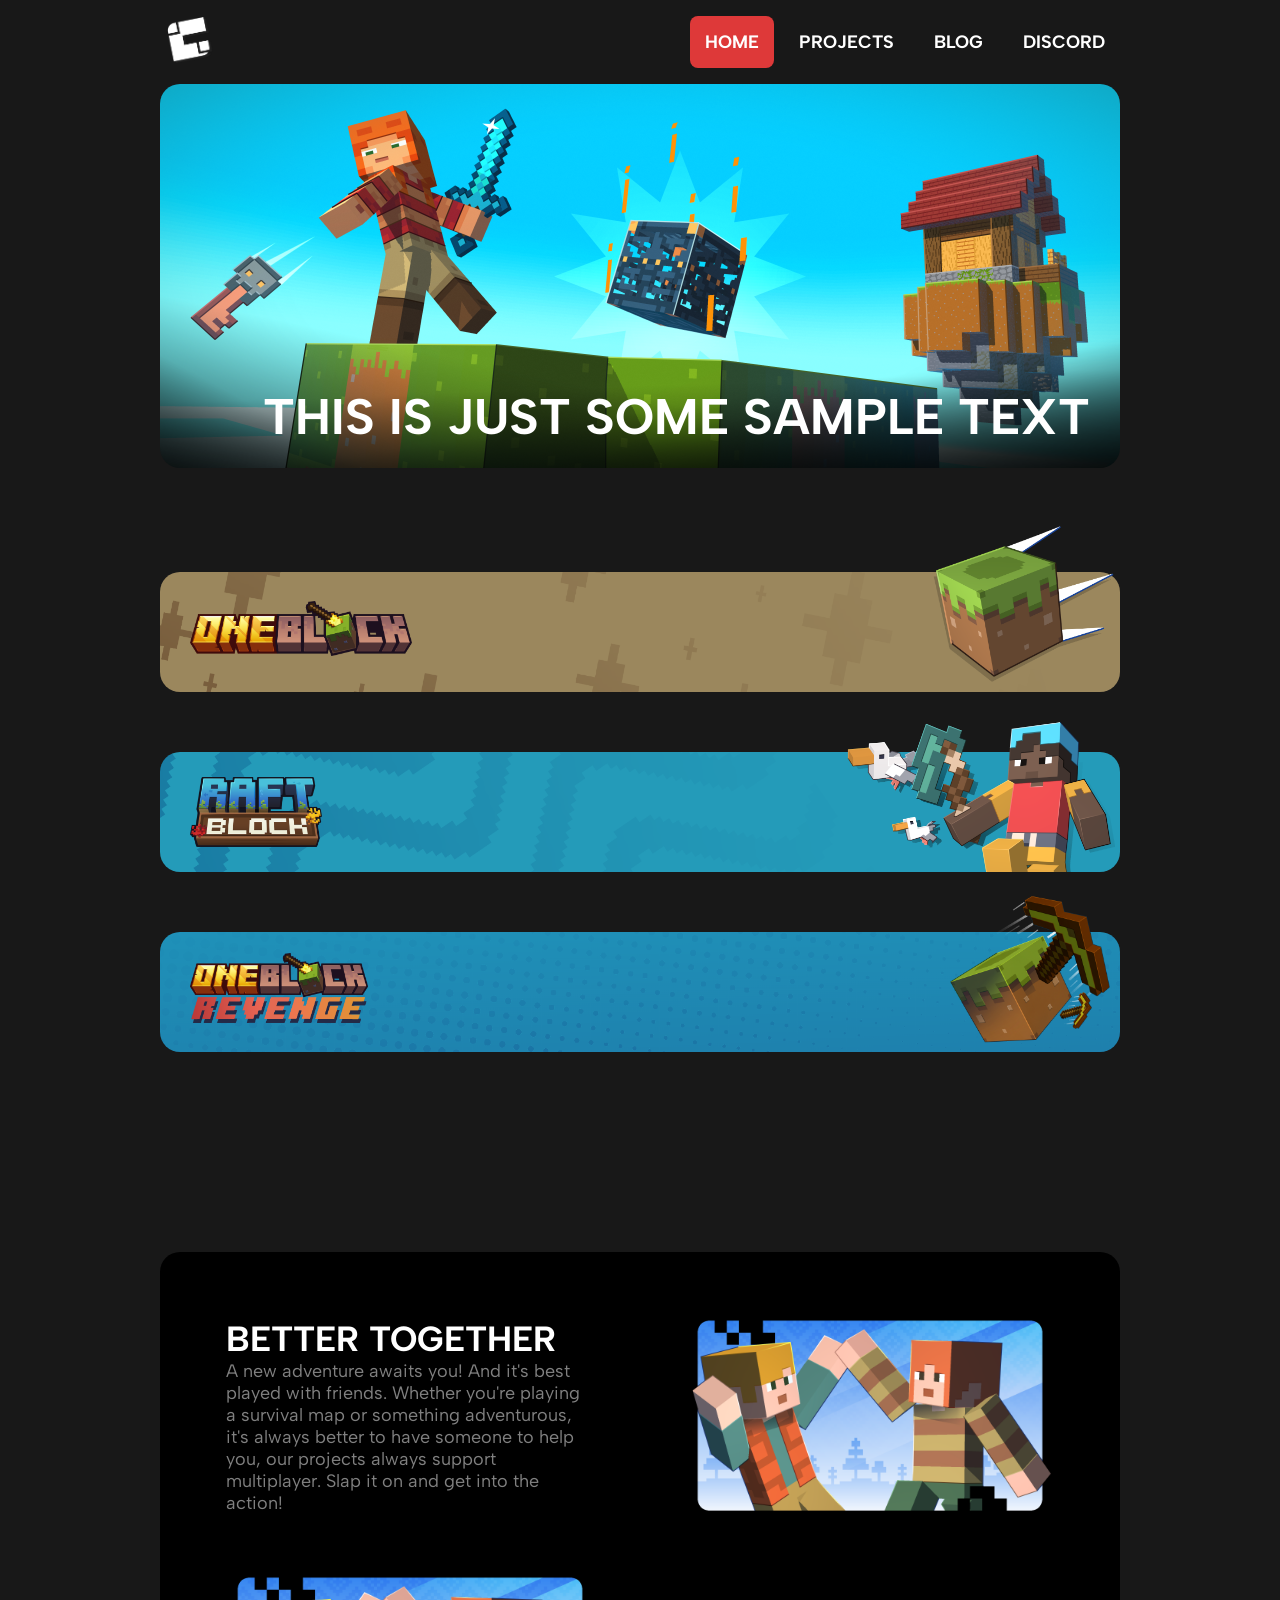
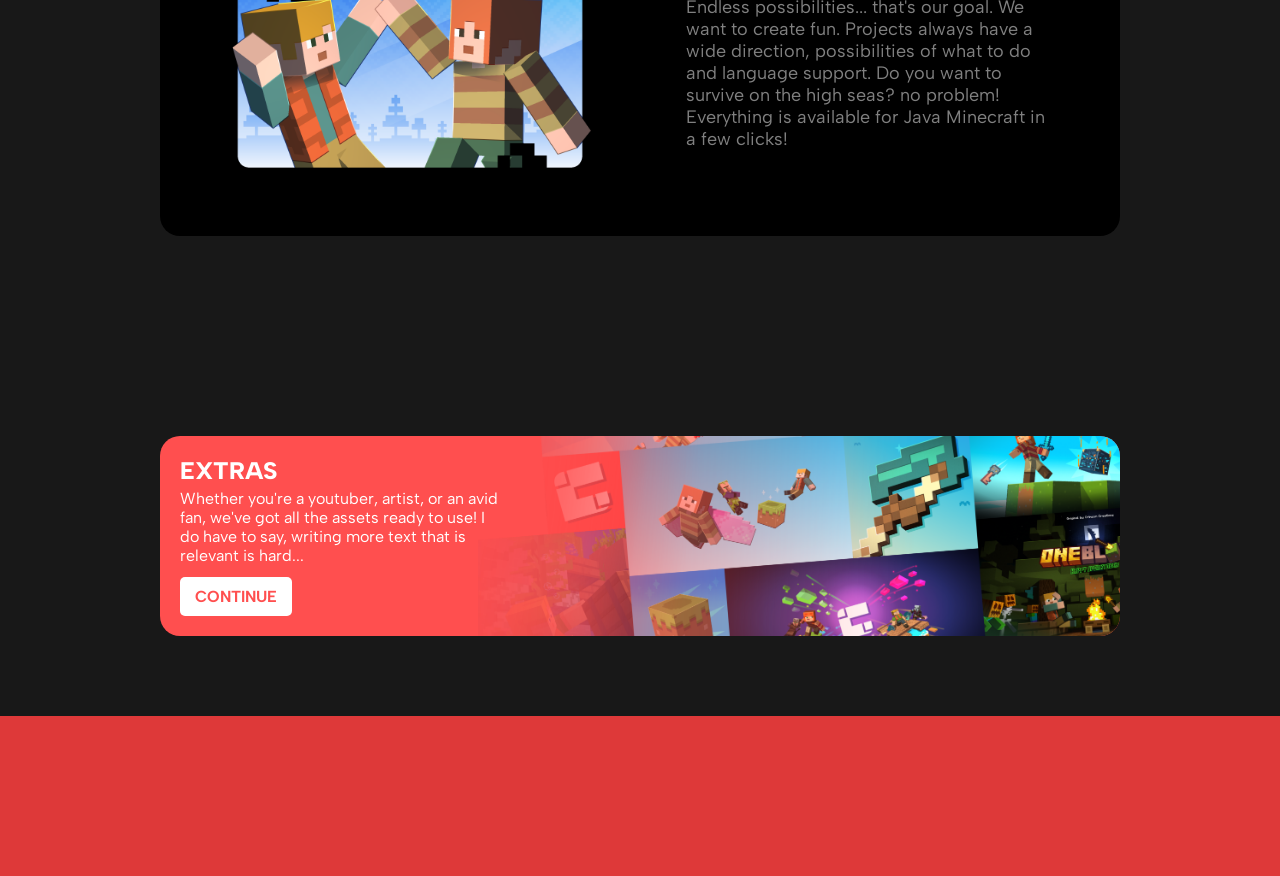
==== commit dcf1cc56: "minor fixes and blogpost progress title says it all... boy was it exhausting though..." ====
--- a/index.html
+++ b/index.html
@@ -17,18 +17,18 @@
             <img src="assets/logo.png" alt="logo" id="logo">
         </a>
         <div class="navbar-link">
-            <a href="index.html" class="current-page">home</a>
+            <a href="index.html" id="current-page">home</a>
             <a href="projects.html">projects</a>
             <a href="blog.html">blog</a>
-            <a class="navbar-discord" href="https://discord.com/invite/VKgZ5HsmHF">discord</a>
+            <a id="navbar-discord" href="https://discord.com/invite/VKgZ5HsmHF">discord</a>
         </div>
         <button id="navbar-button" onclick="navbarToggle()"><img src="assets/icons/menu.svg"></button>
     </nav>
     <div id="navbar-menu">
-        <a class="navbar-link">home</a>
-        <a class="navbar-link">projects</a>
-        <a class="navbar-link">blog</a>
-        <a class="navbar-link navbar-discord">discord</a>
+        <a>home</a>
+        <a>projects</a>
+        <a>blog</a>
+        <a id="navbar-discord">discord</a>
     </div>
     <main>
         <div id="frontpage-news">
--- a/style.css
+++ b/style.css
@@ -54,17 +54,6 @@
     transition: 0.15s
 }
 
-a.navbar-link {
-    text-decoration: none;
-    text-transform: uppercase;
-    color: var(--white);
-    font-weight: bold;
-    font-size: 18px;
-    padding: 15px;
-    border-radius: 8px;
-    transition: 0.15s
-}
-
 .navbar-link a:hover {
     background-color: var(--crimson);
     color: var(--white)
@@ -75,7 +64,7 @@
     color: var(--white)
 }
 
-a.navbar-discord:hover {
+a#navbar-discord:hover {
     background-color: #5865F2
 }
 
@@ -105,7 +94,8 @@
     margin: 0 auto
 }
 
-.current-page {
+#current-page {
+    background-color: var(--crimson)
 }
 
 main {
--- a/homepage.css
+++ b/homepage.css
@@ -39,14 +39,15 @@
 .project-selection > div {
     display: flex;
     align-items: center;
-    width: auto;
-    transition: 0.25s
+    width: auto
+
 }
 
 .project-selection div {
     position: relative;
     width: auto;
-    height: 120px
+    height: 120px;
+    transition: 0.25s
 }
 
 .project-selection div:hover {
@@ -194,7 +195,7 @@
     border-radius: 0 20px 20px 0
 }
 
-@media screen and (min-width: 1800px) {
+@media screen and (min-width: 112.5rem) {
 
 body {
     padding: 0
@@ -246,12 +247,14 @@
 }
 
 .ps-title.oneblock {
-    margin-bottom: 8px
+    margin-bottom: 8px;
+    bottom: auto
 }
 
 .ps-title.revenge {
     height: 70px;
-    margin-bottom: 8px
+    margin-bottom: 8px;
+    bottom: auto
 }
 
 .paragraph-grid {
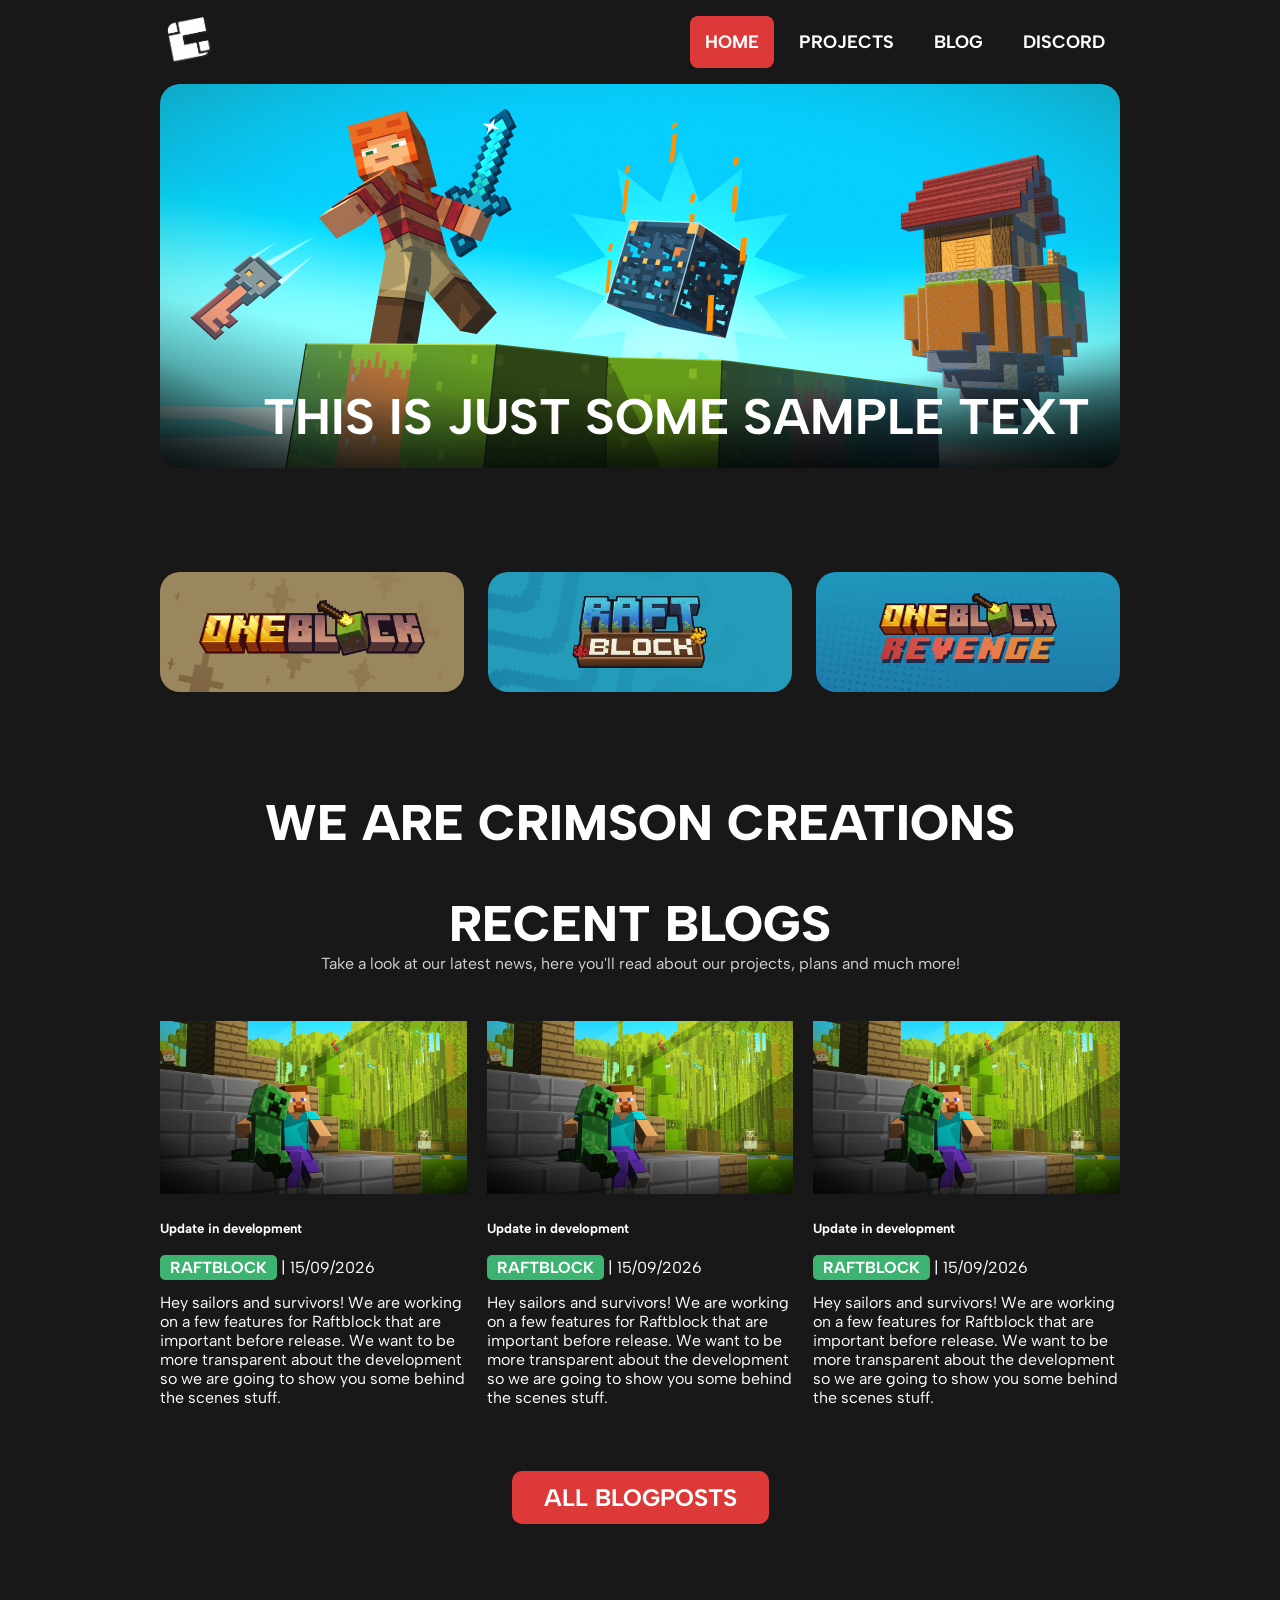
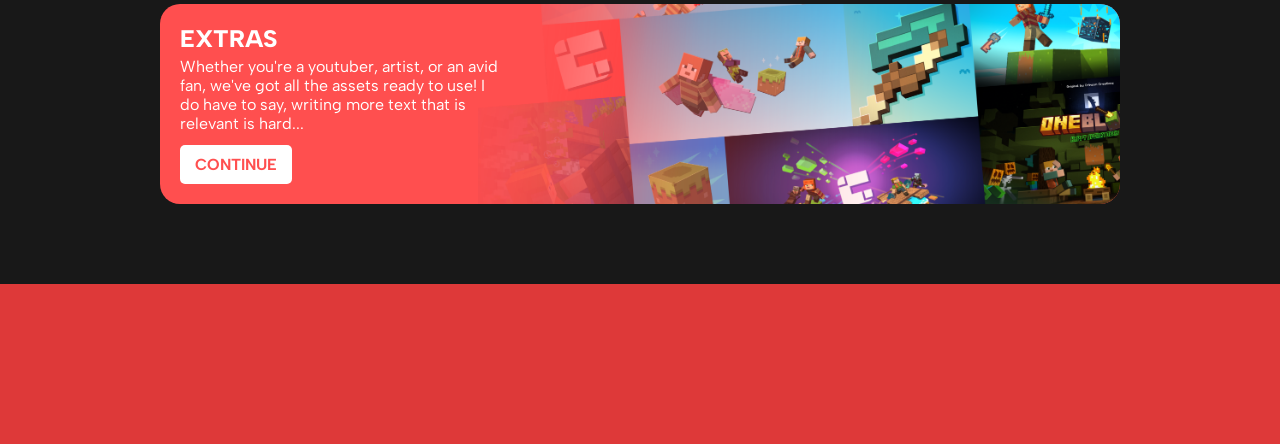
==== commit 524b49ea: "blog on the homepage oh well, new widget on the homepage! (and out with the old one)" ====
--- a/index.html
+++ b/index.html
@@ -58,14 +58,33 @@
                 </div>
             </a>
         </div>
-        <div class="paragraph-grid">
-            <p>
-                <span style="font-weight: 700; text-transform: uppercase">Better together</span>
-                <br>A new adventure awaits you! And it's best played with friends. Whether you're playing a survival map or something adventurous, it's always better to have someone to help you, our projects always support multiplayer. Slap it on and get into the action!
-            </p>
-            <img src="assets/homepage/multiplayer.png">
-            <img src="assets/homepage/multiplayer.png">
-            <p>Endless possibilities... that's our goal. We want to create fun. Projects always have a wide direction, possibilities of what to do and language support. Do you want to survive on the high seas? no problem! Everything is available for Java Minecraft in a few clicks!</p>
+        <div class="introduction">
+            <h1 class="page-header">we are crimson creations</h1>
+        </div>
+        <div class="blog">
+            <h1 class="page-header">recent blogs</h1>
+            <p class="page-header">Take a look at our latest news, here you'll read about our projects, plans and much more!</p>
+            <div class="blog-list">
+                <a href="">
+                    <img src="assets/blog/template.png">
+                    <h5>Update in development</h5>
+                    <p><span class="badge badge-raftblock"></span> | 15/09/2026</p>
+                    <p>Hey sailors and survivors! We are working on a few features for Raftblock that are important before release. We want to be more transparent about the development so we are going to show you some behind the scenes stuff.</p>
+                </a>
+                <a href="">
+                    <img src="assets/blog/template.png">
+                    <h5>Update in development</h5>
+                    <p><span class="badge badge-raftblock"></span> | 15/09/2026</p>
+                    <p>Hey sailors and survivors! We are working on a few features for Raftblock that are important before release. We want to be more transparent about the development so we are going to show you some behind the scenes stuff.</p>
+                </a>
+                <a href="">
+                    <img src="assets/blog/template.png">
+                    <h5>Update in development</h5>
+                    <p><span class="badge badge-raftblock"></span> | 15/09/2026</p>
+                    <p>Hey sailors and survivors! We are working on a few features for Raftblock that are important before release. We want to be more transparent about the development so we are going to show you some behind the scenes stuff.</p>
+                </a>
+            </div>
+            <a href="" class="all-blogs">all blogposts</a>
         </div>
         <div class="extras">
             <div class="extras-text">
--- a/style.css
+++ b/style.css
@@ -7,13 +7,13 @@
     --black: black;
     --space-grey: #181818;
     --extra-grey: #030303;
-    --light-grey: #474747
+    --light-grey: #474747;
+    --raft-blue: mediumseagreen
 }
 
 body {
-    max-width: 120rem;
     font-family: "Albert Sans", Arial, sans-serif;
-    margin: 0 auto;
+    margin: 0;
     background-color: var(--space-grey);
     color: var(--white)
 }
@@ -118,6 +118,39 @@
     margin: 0 auto;
     text-align: center;
     color: lightgray
+}
+
+.badge {
+    text-transform: uppercase;
+    font-size: 1rem;
+    color: var(--white);
+    padding: 3px 10px;
+    border-radius: 5px;
+    font-weight: 700
+}
+
+.badge-oneblock {
+    background-color: var(--raft-blue)
+}
+
+.badge-oneblock::after {
+    content: "oneblock"
+}
+
+.badge-raftblock {
+    background-color: var(--raft-blue)
+}
+
+.badge-raftblock::after {
+    content: "raftblock"
+}
+
+.badge-oneblock-r {
+    background-color: var(--raft-blue)
+}
+
+.badge-oneblock-r::after {
+    content: "ob revenge"
 }
 
 .page-paragraph {
@@ -284,13 +317,13 @@
 footer {
     width: 100vw;
     height: 10rem;
-    background-color: var(--crimson)
+    background-color: var(--crimson);
+    margin: 0 0 0 0
 }
 
 @media screen and (min-width: 62rem) {
 
 main {
-
 }
 
 }
--- a/homepage.css
+++ b/homepage.css
@@ -29,7 +29,7 @@
     flex-direction: column;
     justify-content: center;
     align-items: center;
-    gap: 60px
+    gap: 1rem
 }
 
 .project-selection a {
@@ -65,83 +65,69 @@
 
 .ps-title {
     position: absolute;
-    left: 30px;
+    left: 50%; 
+    transform: translateX(-50%);
     top: 0;
     bottom: 0;
     margin: auto 0;
-    height: 55px
+    height: 3.5rem
 }
 
 .ps-title.oneblock {
-    bottom: 8px
+    bottom: 0.5rem
 }
 
 .ps-title.raftblock {
-    height: 70px
+    height: 4.5rem
 }
 
 .ps-title.revenge {
     height: 70px;
-    bottom: 8px
+    bottom: 0.5rem
 }
 
 .ps-logo {
-    position: absolute;
-    right: 0;
-    bottom: 0;
-    height: 160px
-}
-
-.ps-logo.oneblock {
-    bottom: 10px
-}
-
-.ps-logo.raftblock {
-    bottom: 0;
-    right: 5px
-}
-
-.ps-logo.revenge {
-    bottom: 2px;
-    right: 10px
-}
-
-.paragraph-grid {
-    margin: 200px auto;
-    padding: 60px 20px;
-    background-color: var(--black);
-    border-radius: 20px;
-    display: grid;
-    grid-template-columns: 50% 50%;
-    grid-template-rows: auto auto;
-    column-gap: 0px;
-    row-gap: 50px;
-    align-items: center;
-    justify-items: center
-}
-
-.paragraph-grid > * {
-    place-self: center
-}
-
-.paragraph-grid img {
-    width: 80%
-}
-
-.paragraph-grid div {
-}
-
-.paragraph-grid span {
-    text-transform: uppercase;
-    font-size: 35px;
-    color: var(--white)
-}
-
-.paragraph-grid p {
-    font-size: 18px;
-    color: gray;
-    width: 80%;
-    margin: 0
+    display: none
+}
+
+.blog {
+    margin: 0 auto
+}
+
+.blog-list {
+    display: flex;
+    flex-direction: row;
+    gap: 1.25rem;
+    margin: 3rem auto
+}
+
+.blog-list a {
+    text-decoration: none;
+    color: inherit;
+    transition: 0.25s
+}
+
+.blog-list a:hover {
+    transform: scale(97.5%)
+}
+
+.blog-list img {
+    width: 100%;
+    object-fit: cover
+}
+
+.all-blogs {
+    display: block;
+    text-decoration: none;
+    color: inherit;
+    width: fit-content;
+    margin: 0 auto;
+    padding: 0.75rem 2rem;
+    border-radius: 0.625rem;
+    background-color: var(--crimson);
+    font-size: 1.5rem;
+    text-transform: uppercase;
+    font-weight: 700
 }
 
 .extras {
@@ -195,6 +181,16 @@
     border-radius: 0 20px 20px 0
 }
 
+@media screen and (min-width: 62rem) {
+
+.project-selection {
+    width: auto;
+    flex-direction: row;
+    gap: 1.5rem
+}
+
+}
+
 @media screen and (min-width: 112.5rem) {
 
 body {
@@ -202,7 +198,7 @@
 }
 
 main {
-    max-width: 100vw
+    max-width: 120rem
 }
 
 #frontpage-news {
@@ -211,8 +207,7 @@
 
 .project-selection {
     width: 80%;
-    flex-direction: row;
-    gap: 30px
+    gap: 2rem
 }
 
 .project-selection a {
@@ -223,7 +218,7 @@
     position: relative;
     display: flex;
     align-items: center;
-    height: 120px;
+    height: 7.5rem;
     transition: 0.25s
 }
 
@@ -234,12 +229,13 @@
 .ps-background {
     object-fit: cover;
     height: 100%;
-    border-radius: 20px
+    border-radius: 1.25rem
 }
 
 .ps-title {
     position: absolute;
-    left: 30px;
+    left: 1.75rem;
+    transform: none;
     top: auto;
     bottom: auto;
     margin: 0;
@@ -257,8 +253,30 @@
     bottom: auto
 }
 
-.paragraph-grid {
-    width: 60%
+.ps-logo {
+    display: inline-block;
+    position: absolute;
+    right: 0;
+    bottom: 0;
+    height: 10rem
+}
+
+.ps-logo.oneblock {
+    bottom: 10px
+}
+
+.ps-logo.raftblock {
+    bottom: 0;
+    right: 5px
+}
+
+.ps-logo.revenge {
+    bottom: 2px;
+    right: 10px
+}
+
+.blog {
+    width: 60vw
 }
 
 .extras {
